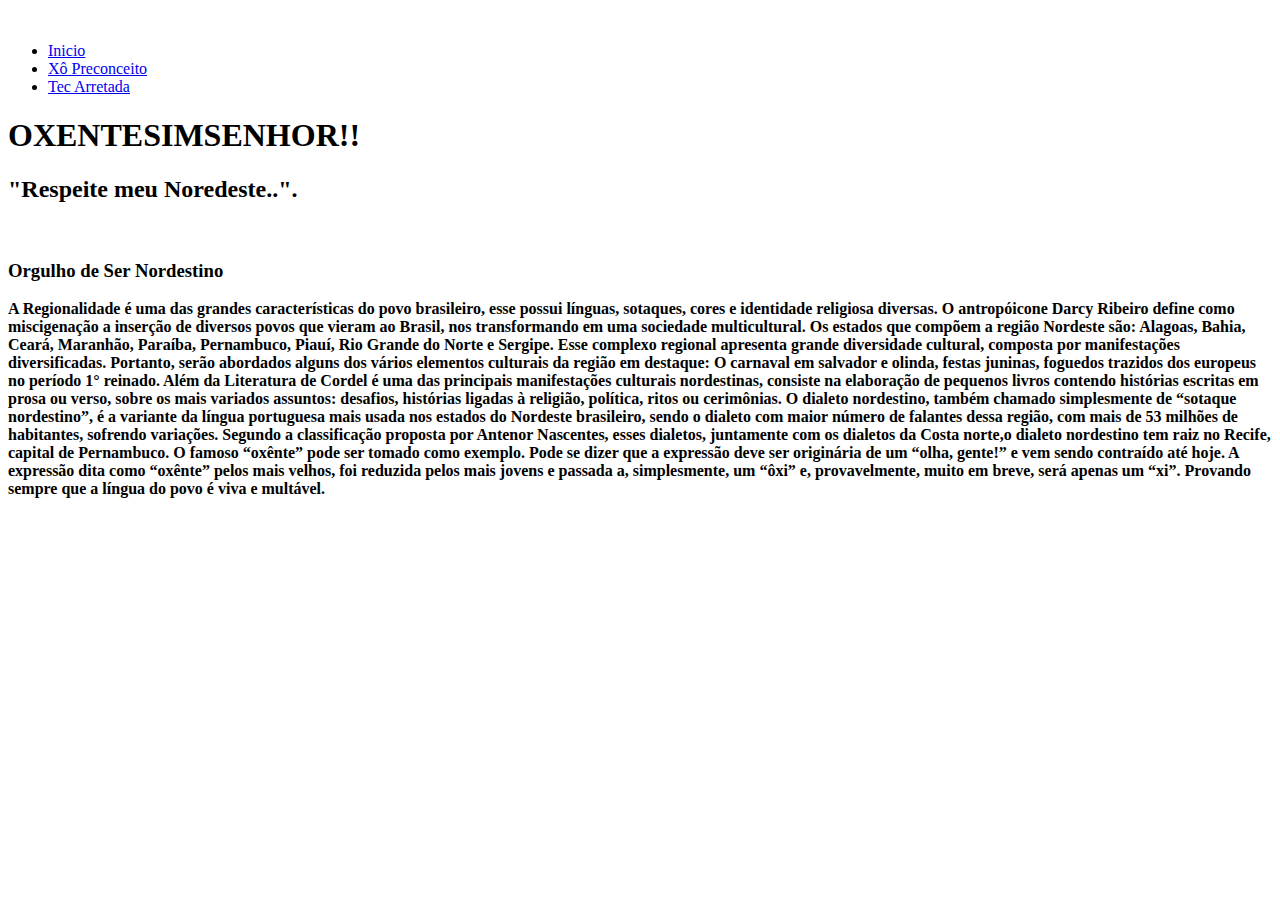
==== index.html @ cba7618c "projeto oxente" ====
<!DOCTYPE html>
<html lang="pt-BR">

<head>
    <meta charset="UTF-8">
    <meta http-equiv="X-UA-Compatible" content="IE=edge">
    <meta name="viewport" content="width=device-width, initial-scale=1.0">
    <link href="https://fonts.googleapis.com/css?family=Montserrat:400,700,900|Roboto+Slab:700|Roboto:400,400i"
        rel="stylesheet">
    <link rel="stylesheet" href="inicio.css">
    <title>OxenteS</title>
</head>

<body>
    <nav class="bloco">

        <div class="bloco-box container">
            <a class="bloco-icone" href="../Projeto-Oxente/index.html">
                <img class="img-responsive" src="../Projeto-Oxente/imagens/cordel-em-juazeiro-do-norte-ceara.png" alt="">
            </a>

            <div class="bloco-itens" id="menuResponsivo">

                <div class="bloco-nav">
                    <ul>
                        <li>
                            <a href="index.html">Inicio</a>
                        </li>
                        <li>
                            <a href="xo_preconceito/preconceito.html">Xô Preconceito</a>
                        </li>
                        <li>
                            <a href="arretada/arretada.html">Tec Arretada</a>
                        </li>
                        
                    </ul>
                </div>

            </div>

        </div>
    </nav>

    <header class="header">
        <div class="container">
            <div class="principal">
                <h1 class="titulo-principal">OXENTESIMSENHOR!!</h1>
                <h2 class="sub-titulo">"Respeite meu Noredeste..".</h2>
            </div>
        </div>
    </header>

    <main>
        <div class="oxente-box">

            <div class = "imagens_nordeste">
                
            <a><img class="img-responsive" src="../Projeto-Oxente/imagens/O-beabá-do-Cordel.jpg" alt=""></a>

            </div>


        <section class="oxente container" id="mulheres-oxente">

            <h3 class="oxente-titulo">Orgulho de Ser Nordestino</h3>

                <div class="oxente_perfil">
                    <b>  A Regionalidade é uma das grandes características do povo brasileiro, esse possui línguas, sotaques, cores e identidade religiosa diversas.
                     O antropóicone Darcy Ribeiro define como miscigenação a inserção de diversos povos que vieram ao Brasil, nos transformando em uma sociedade multicultural. 
                     Os estados que compõem a região Nordeste são: Alagoas, Bahia, Ceará, Maranhão, Paraíba, Pernambuco, Piauí, Rio Grande do Norte e Sergipe.
                    Esse complexo regional apresenta grande diversidade cultural, composta por manifestações diversificadas. Portanto, serão abordados alguns dos vários elementos culturais da região em destaque:
                    O carnaval em salvador e olinda, festas juninas, foguedos trazidos dos europeus no período 1° reinado. Além da Literatura de Cordel é uma das principais manifestações culturais nordestinas,
                    consiste na elaboração de pequenos livros contendo histórias escritas em prosa ou verso, sobre os mais variados assuntos: desafios, histórias ligadas à religião, política, ritos ou cerimônias.
                    O dialeto nordestino, também chamado simplesmente de “sotaque nordestino”, é a variante da língua portuguesa mais usada nos estados do Nordeste brasileiro, sendo o dialeto com maior número de
                 falantes dessa região, com mais de 53 milhões de habitantes, sofrendo variações.
                 Segundo a classificação proposta por Antenor Nascentes, esses dialetos, juntamente com os dialetos da Costa norte,o dialeto nordestino tem raiz no Recife, capital de Pernambuco. 
                 O famoso “oxênte” pode ser tomado como exemplo. Pode se dizer que a expressão deve ser originária de um “olha, gente!” e vem sendo contraído até hoje. A expressão dita como “oxênte” pelos mais velhos, 
                 foi reduzida pelos mais jovens e passada a, simplesmente, um “ôxi” e, provavelmente, muito em breve, será apenas um “xi”. 
                 Provando sempre que a língua do povo é viva e multável.</b>
                </div>

                
        </section>
    </main>

</body>

</html>
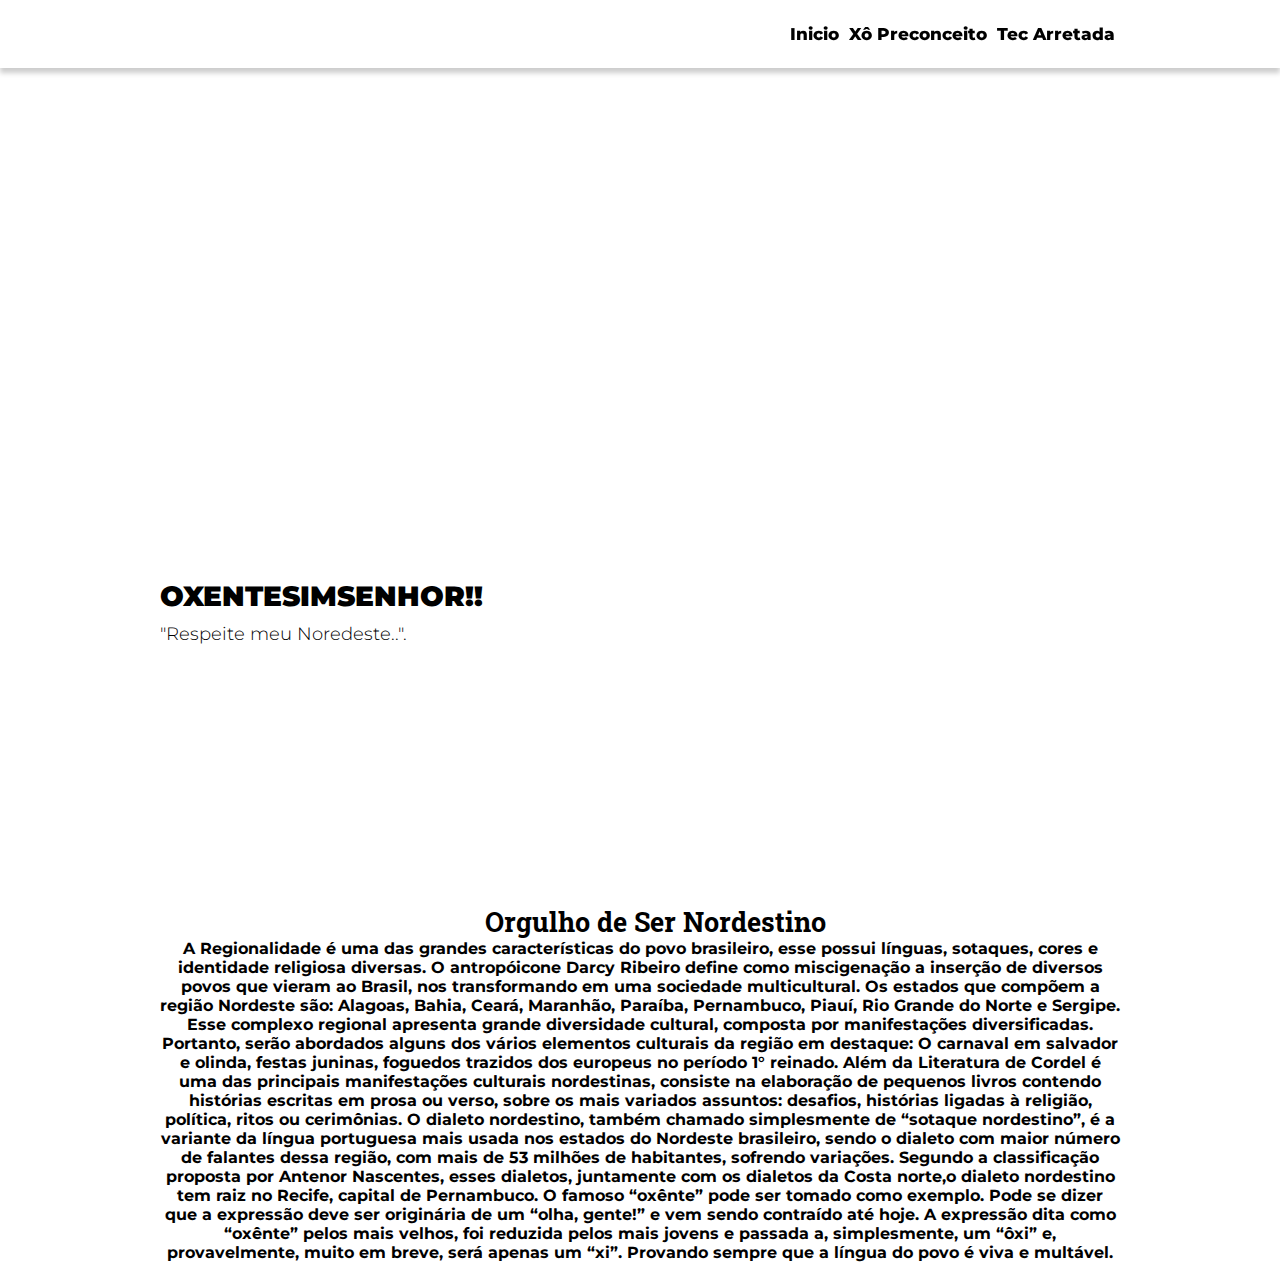
==== commit 63439301: "alteracoess" ====
--- a/index.html
+++ b/index.html
@@ -7,7 +7,7 @@
     <meta name="viewport" content="width=device-width, initial-scale=1.0">
     <link href="https://fonts.googleapis.com/css?family=Montserrat:400,700,900|Roboto+Slab:700|Roboto:400,400i"
         rel="stylesheet">
-    <link rel="stylesheet" href="inicio.css">
+    <link rel="stylesheet" href="style.css">
     <title>OxenteS</title>
 </head>
 
--- a/style.css
+++ b/style.css
@@ -0,0 +1,400 @@
+*{
+  box-sizing: border-box;
+  font-family: 'Montserrat', Arial, Helvetica, sans-serif;
+  margin: 0;
+  text-decoration: none;
+  color: inherit;
+}
+
+main {
+  background-image:
+  url(../Projeto-Oxente/imagens/couro.jpg);
+}
+
+ul {
+  padding: 0;
+}
+
+li {
+  list-style: none;
+}
+
+.img-responsive {
+width: 100%;
+}
+
+.container {
+margin: 0 auto;
+width: 100%;
+max-width: 950px;
+}
+
+.bloco {
+background-image:
+url(../Projeto-Oxente/imagens/pano-de-saco.jpg);
+box-shadow: 0px 5px 5px rgba(0,0,0,.2);
+padding: 24px;
+z-index: 99; 
+position: fixed;
+width: 100%;
+}
+
+.bloco-icone {
+max-width: 200px;
+}
+
+.bloco-box {
+display: flex;
+align-items: center;
+justify-content: space-between;
+width: 90%;
+}
+
+.container {
+margin: 0 auto;
+width: 100%;
+max-width: 960px;
+}
+
+.bloco-itens {
+display: none;
+}
+
+.header {
+min-height: 40px; 
+height: 500px;
+background:
+          url(../Projeto-Oxente/imagens/literatua-cordel-1240x540.png);
+background-size: cover;
+background-repeat: no-repeat;
+display: flex;
+align-items: flex-end;
+text-align: center;
+color: black;
+}
+
+.principal {
+margin-bottom: 20px;
+padding-right: 635px;
+}
+
+.titulo-principal {
+text-transform: uppercase;
+font-size: 22px;
+font-weight: 900;
+}
+
+.sub-titulo {
+font-weight: 300;
+margin: 10px 0 16px 0;
+font-size: 18px;
+
+}
+
+ul {
+padding: 0;
+}
+
+li {
+list-style: none;
+}
+
+.imagens_nordeste{
+  width: 15%;
+  border-radius: 5%;
+}
+
+.img-responsive {
+width: 100%;
+}
+
+.container {
+margin: 0 auto;
+width: 100%;
+max-width: 960px;
+}
+
+@media (min-width: 768px) {
+.bloco {
+  background-image:
+  url(../Projeto-Oxente/imagens/pano-de-saco.jpg);
+/*background-color: #000000;*/
+box-shadow: 0px 5px 5px rgba(0,0,0,.2);
+padding: 24px;
+z-index: 99; 
+position: fixed;
+width: 100%;
+}
+
+.bloco-icone {
+max-width: 200px;
+}
+
+.bloco-box {
+display: flex;
+align-items: center;
+justify-content: space-between;
+width: 90%;
+}}
+
+.container {
+margin: 0 auto;
+width: 100%;
+max-width: 960px;
+}
+
+.bloco-itens {
+display: none;
+}
+
+.bloco-menu-hamburguer img {
+border-radius: 2px;
+}
+
+.header {
+min-height: 40px; 
+height: 500px;
+background:
+        url(../Projeto-Oxente/imagens/literatua-cordel-1240x540.png);
+background-size: cover;
+background-repeat: no-repeat;
+display: flex;
+align-items: flex-end;
+text-align: center;
+color: black;
+}
+
+.principal {
+margin-bottom: 20px;
+}
+
+.titulo-principal {
+text-transform: uppercase;
+font-size: 48px;
+font-weight: 900;
+}
+
+.sub-titulo {
+font-weight: 300;
+margin: 10px 0 16px 0;
+font-size: 18px;
+
+}
+
+.oxente-titulo {
+font-family: 'Roboto Slab', Arial, Helvetica, sans-serif;
+color: black;
+font-size: 27px;
+text-align: center;
+padding: 30px 0px 0px 30px;
+}
+
+.oxente-box {
+display: flex;
+flex-wrap: wrap;
+text-align: center;
+color: black;
+}
+
+.oxente-perfil {
+max-width: 120px;
+margin: 48px;
+}
+
+.oxente-perfil a img {
+width: 300%;
+border-radius: 10px;
+}
+
+.oxente-perfil p {
+text-align: center;
+}
+
+.oxente-perfil a:hover {
+text-decoration: underline;
+}
+
+.oxente-perfil a:hover img {
+box-shadow: 0 3px 10px rgba(0,0,0,.2);
+}
+
+
+@media (min-width: 768px) {
+
+.bloco-itens {
+position: static;
+display: flex;
+padding: 0;
+width: auto;
+}
+
+.bloco-nav { 
+color: #000000;
+margin-bottom: 0;
+}
+
+.bloco-itens ul {
+display: flex;
+justify-content: space-around;
+width: 100%;
+align-items: center;
+text-align: center;
+font-weight: 800;
+}
+
+.bloco-itens li {
+font-size: 17px;
+margin: 0 5px;
+}
+
+.bloco-itens.ativo {
+display: block;
+right: 0;
+top: 85px;
+width: 100%;
+background-color: #674582;
+text-align: center;
+padding: 48px 0;
+transition: right 1s;
+}
+
+.bloco-itens li > a {
+transition: all .2s;
+}
+
+.bloco-itens li > a:hover {
+color: #8387c0;
+}
+
+.bloco-menu-hamburguer {
+display: none;
+}
+
+.header {
+  min-height: 75vh;
+  text-align: left;
+  padding: 10px 100px;
+}
+
+.titulo-principal {
+    font-size: 28px;
+    background-color: white;
+}
+
+.sub-titulo {
+    font-size: 18px;
+    background-color: white;
+}
+
+.oxente-box > div {
+    max-width: 750px;
+    margin: 90px;
+}
+
+.oxente-perfil p {
+    font-size: 18px;
+    text-align: center;
+    margin-top: 14px;
+}
+
+@media (min-width: 1440px) {
+
+.bloco {
+  background-image:
+  url(../Projeto-Oxente/imagens/pano-de-saco.jpg);
+box-shadow: 0px 5px 5px rgba(0,0,0,.2);
+padding: 24px;
+z-index: 99; 
+position: fixed;
+width: 100%;
+}
+
+.bloco-icone {
+max-width: 200px;
+}
+
+.bloco-itens li {
+font-size: 14px;
+margin: 0 16px;
+}
+
+.bloco-box {
+display: flex;
+align-items: center;
+justify-content: space-between;
+width: 90%;
+}
+
+/* define o tamanho da caixa */
+.container {
+margin: 0 auto;
+width: 100%;
+max-width: 1440px;
+}
+
+.bloco-itens {
+display: none;
+}
+
+.header {
+align-items: center;
+text-align: center;
+
+}
+
+.principal {
+margin-bottom: 20px;
+}
+
+.titulo-principal {
+text-transform: uppercase;
+font-size: 48px;
+font-weight: 900;
+}
+
+.sub-titulo {
+font-weight: 300;
+margin: 10px 0 16px 0;
+font-size: 18px;
+
+}
+
+.oxente-titulo {
+font-family: 'Roboto Slab', Arial, Helvetica, sans-serif;
+color: #63458a;
+font-size: 20px;
+text-align: center;
+align-items: center;
+
+}
+
+.oxente-box {
+display: flex;
+flex-wrap: wrap;
+text-align: center;
+color: #63458a;
+}
+
+.oxente-perfil {
+max-width: 120px;
+margin: 48px;
+}
+
+.oxente-perfil a img {
+width: 300%;
+border-radius: 10px;
+}
+
+.oxente-perfil p {
+text-align: center;
+}
+
+.oxente-perfil a:hover {
+text-decoration: underline;
+}
+
+.oxente-perfil a:hover img {
+box-shadow: 0 3px 10px rgba(0,0,0,.2);
+}
+}
+}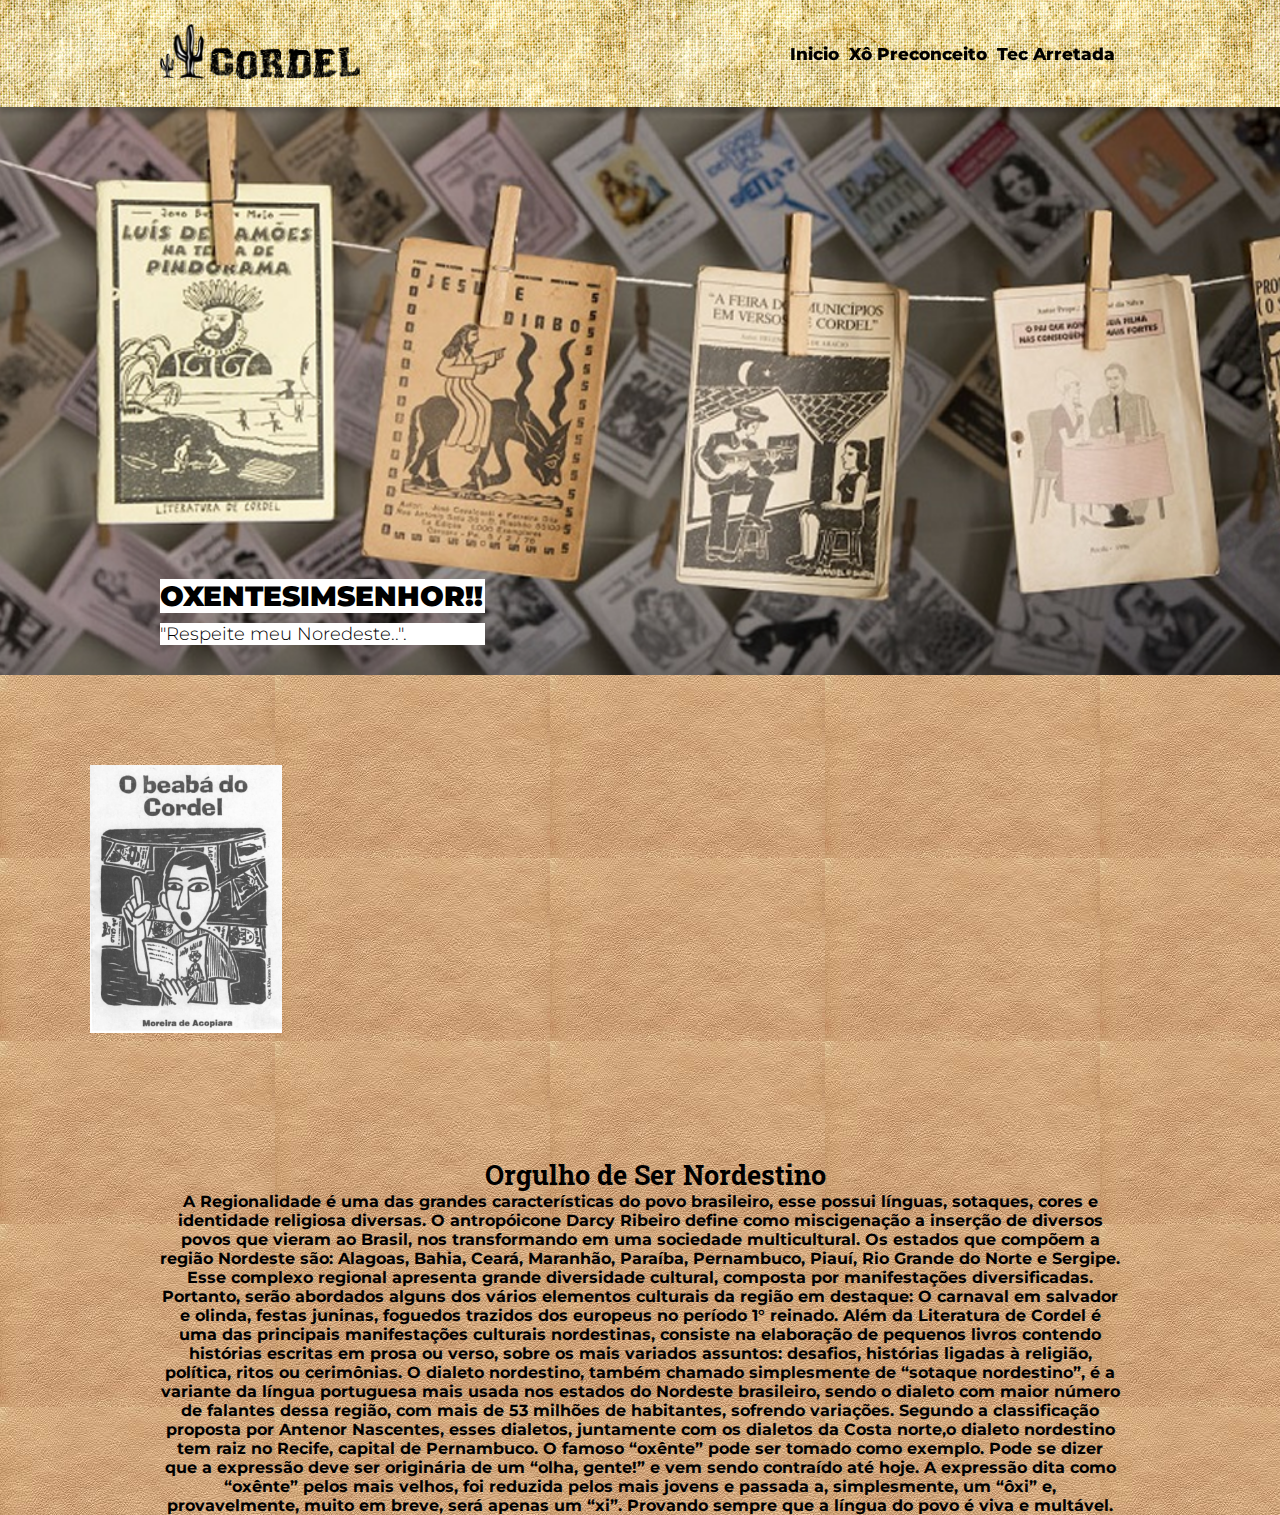
==== commit f36ff2da: "alteracoesss" ====
--- a/index.html
+++ b/index.html
@@ -15,8 +15,8 @@
     <nav class="bloco">
 
         <div class="bloco-box container">
-            <a class="bloco-icone" href="../Projeto-Oxente/index.html">
-                <img class="img-responsive" src="../Projeto-Oxente/imagens/cordel-em-juazeiro-do-norte-ceara.png" alt="">
+            <a class="bloco-icone" href="/index.html">
+                <img class="img-responsive" src="/imagens/cordel-em-juazeiro-do-norte-ceara.png" alt="">
             </a>
 
             <div class="bloco-itens" id="menuResponsivo">
@@ -55,7 +55,7 @@
 
             <div class = "imagens_nordeste">
                 
-            <a><img class="img-responsive" src="../Projeto-Oxente/imagens/O-beabá-do-Cordel.jpg" alt=""></a>
+            <a><img class="img-responsive" src="/imagens/O-beabá-do-Cordel.jpg" alt=""></a>
 
             </div>
 
--- a/style.css
+++ b/style.css
@@ -8,7 +8,7 @@
 
 main {
   background-image:
-  url(../Projeto-Oxente/imagens/couro.jpg);
+  url(/imagens/couro.jpg);
 }
 
 ul {
@@ -31,7 +31,7 @@
 
 .bloco {
 background-image:
-url(../Projeto-Oxente/imagens/pano-de-saco.jpg);
+url(/imagens/pano-de-saco.jpg);
 box-shadow: 0px 5px 5px rgba(0,0,0,.2);
 padding: 24px;
 z-index: 99; 
@@ -64,7 +64,7 @@
 min-height: 40px; 
 height: 500px;
 background:
-          url(../Projeto-Oxente/imagens/literatua-cordel-1240x540.png);
+          url(/imagens/literatua-cordel-1240x540.png);
 background-size: cover;
 background-repeat: no-repeat;
 display: flex;
@@ -117,7 +117,7 @@
 @media (min-width: 768px) {
 .bloco {
   background-image:
-  url(../Projeto-Oxente/imagens/pano-de-saco.jpg);
+  url(/imagens/pano-de-saco.jpg);
 /*background-color: #000000;*/
 box-shadow: 0px 5px 5px rgba(0,0,0,.2);
 padding: 24px;
@@ -155,7 +155,7 @@
 min-height: 40px; 
 height: 500px;
 background:
-        url(../Projeto-Oxente/imagens/literatua-cordel-1240x540.png);
+        url(/imagens/literatua-cordel-1240x540.png);
 background-size: cover;
 background-repeat: no-repeat;
 display: flex;
@@ -301,7 +301,7 @@
 
 .bloco {
   background-image:
-  url(../Projeto-Oxente/imagens/pano-de-saco.jpg);
+  url(/imagens/pano-de-saco.jpg);
 box-shadow: 0px 5px 5px rgba(0,0,0,.2);
 padding: 24px;
 z-index: 99; 
